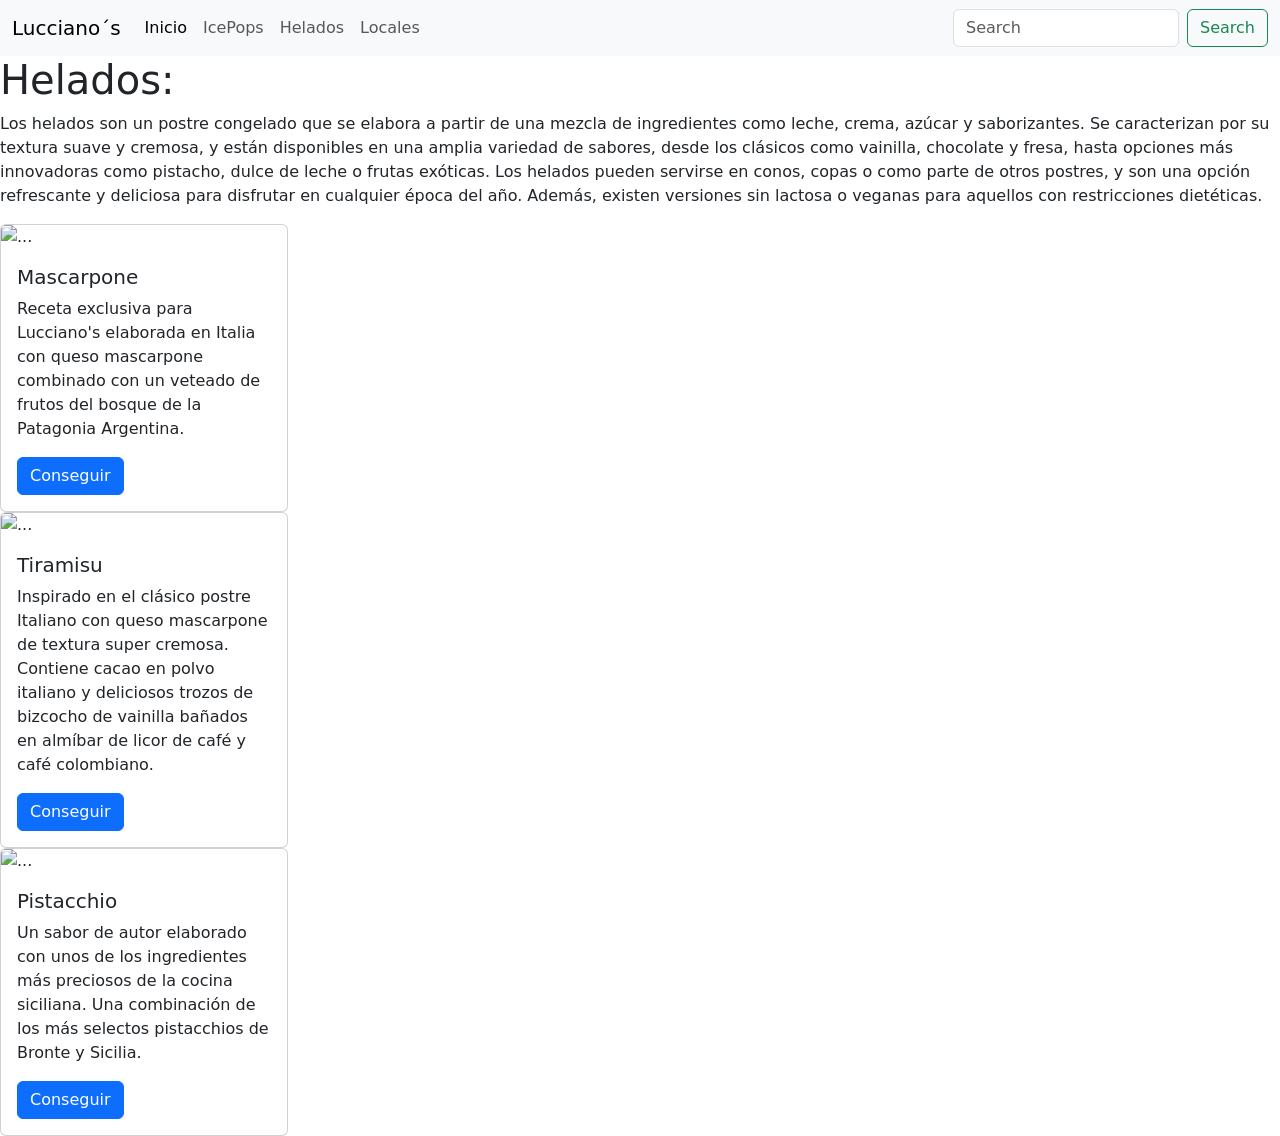
==== helados.html @ 324e9854 "Se crea la seccion de helados." ====
<!DOCTYPE html>
<html lang="en">

<head>
    <meta charset="UTF-8">
    <meta name="viewport" content="width=device-width, initial-scale=1.0">
    <title>Document</title>
    <link href="https://cdn.jsdelivr.net/npm/bootstrap@5.3.8/dist/css/bootstrap.min.css" rel="stylesheet"
        integrity="sha384-sRIl4kxILFvY47J16cr9ZwB07vP4J8+LH7qKQnuqkuIAvNWLzeN8tE5YBujZqJLB" crossorigin="anonymous">
</head>

<body>
    <nav class="navbar navbar-expand-lg bg-body-tertiary">
        <div class="container-fluid">
            <a class="navbar-brand" href="#">Lucciano´s
            </a>
            <button class="navbar-toggler" type="button" data-bs-toggle="collapse"
                data-bs-target="#navbarSupportedContent" aria-controls="navbarSupportedContent" aria-expanded="false"
                aria-label="Toggle navigation">
                <span class="navbar-toggler-icon"></span>
            </button>
            <div class="collapse navbar-collapse" id="navbarSupportedContent">
                <ul class="navbar-nav me-auto mb-2 mb-lg-0">
                    <li class="nav-item">
                        <a class="nav-link active" aria-current="page" href="index.html">Inicio</a>
                    </li>
                    <li class="nav-item">
                        <a class="nav-link" href="icepop.html">IcePops</a>
                    </li>
                    <li class="nav-item">
                        <a class="nav-link" href="helados.html">Helados</a>
                    </li>
                    <li class="nav-item">
                        <a class="nav-link" href="locales.html">Locales</a>
                    </li>
                </ul>
                <form class="d-flex" role="search">
                    <input class="form-control me-2" type="search" placeholder="Search" aria-label="Search" />
                    <button class="btn btn-outline-success" type="submit">Search</button>
                </form>
            </div>
        </div>
    </nav>
    <h1>Helados:</h1>
    <p>Los helados son un postre congelado que se elabora a partir de una mezcla de ingredientes como leche, crema, azúcar y saborizantes. Se caracterizan por su textura suave y cremosa, y están disponibles en una amplia variedad de sabores, desde los clásicos como vainilla, chocolate y fresa, hasta opciones más innovadoras como pistacho, dulce de leche o frutas exóticas. Los helados pueden servirse en conos, copas o como parte de otros postres, y son una opción refrescante y deliciosa para disfrutar en cualquier época del año. Además, existen versiones sin lactosa o veganas para aquellos con restricciones dietéticas.</p>
    <div class="card" style="width: 18rem;">
  <img src="https://encrypted-tbn0.gstatic.com/images?q=tbn:ANd9GcTCXc8l_9mXx23zBOphUFzwoc5sdgRFYlk-JF7QRTAJTw&s" class="card-img-top" alt="...">
  <div class="card-body">
    <h5 class="card-title">Mascarpone</h5>
    <p class="card-text">Receta exclusiva para Lucciano's elaborada en Italia con queso mascarpone combinado con un veteado de frutos del bosque de la Patagonia Argentina.</p>
    <a href="#" class="btn btn-primary">Conseguir</a>
  </div>
</div>
<div class="card" style="width: 18rem;">
  <img src="https://encrypted-tbn0.gstatic.com/images?q=tbn:ANd9GcR1fYKJ_u_uhxK6W2JG75LFstQd3sLCF6_WS_aeDAyxGQ&s=10" class="card-img-top" alt="...">
  <div class="card-body">
    <h5 class="card-title">Tiramisu</h5>
    <p class="card-text">Inspirado en el clásico postre Italiano con queso mascarpone de textura super cremosa. Contiene cacao en polvo italiano y deliciosos trozos de bizcocho de vainilla bañados en almíbar de licor de café y café colombiano.</p>
    <a href="#" class="btn btn-primary">Conseguir</a>
  </div>
</div>
<div class="card" style="width: 18rem;">
  <img src="https://encrypted-tbn0.gstatic.com/images?q=tbn:ANd9GcTUEud8KiigJOPyDyo9cNLH_kGyl0Nc-fKPH-b0zBn_Dw&s=10" class="card-img-top" alt="...">
  <div class="card-body">
    <h5 class="card-title">Pistacchio</h5>
    <p class="card-text">Un sabor de autor elaborado con unos de los ingredientes más preciosos de la cocina siciliana. Una combinación de los más selectos pistacchios de Bronte y Sicilia.</p>
    <a href="#" class="btn btn-primary">Conseguir</a>
  </div>
</div>

    <script src="https://cdn.jsdelivr.net/npm/bootstrap@5.3.8/dist/js/bootstrap.bundle.min.js"
        integrity="sha384-FKyoEForCGlyvwx9Hj09JcYn3nv7wiPVlz7YYwJrWVcXK/BmnVDxM+D2scQbITxI"
        crossorigin="anonymous"></script>
</body>

</html>
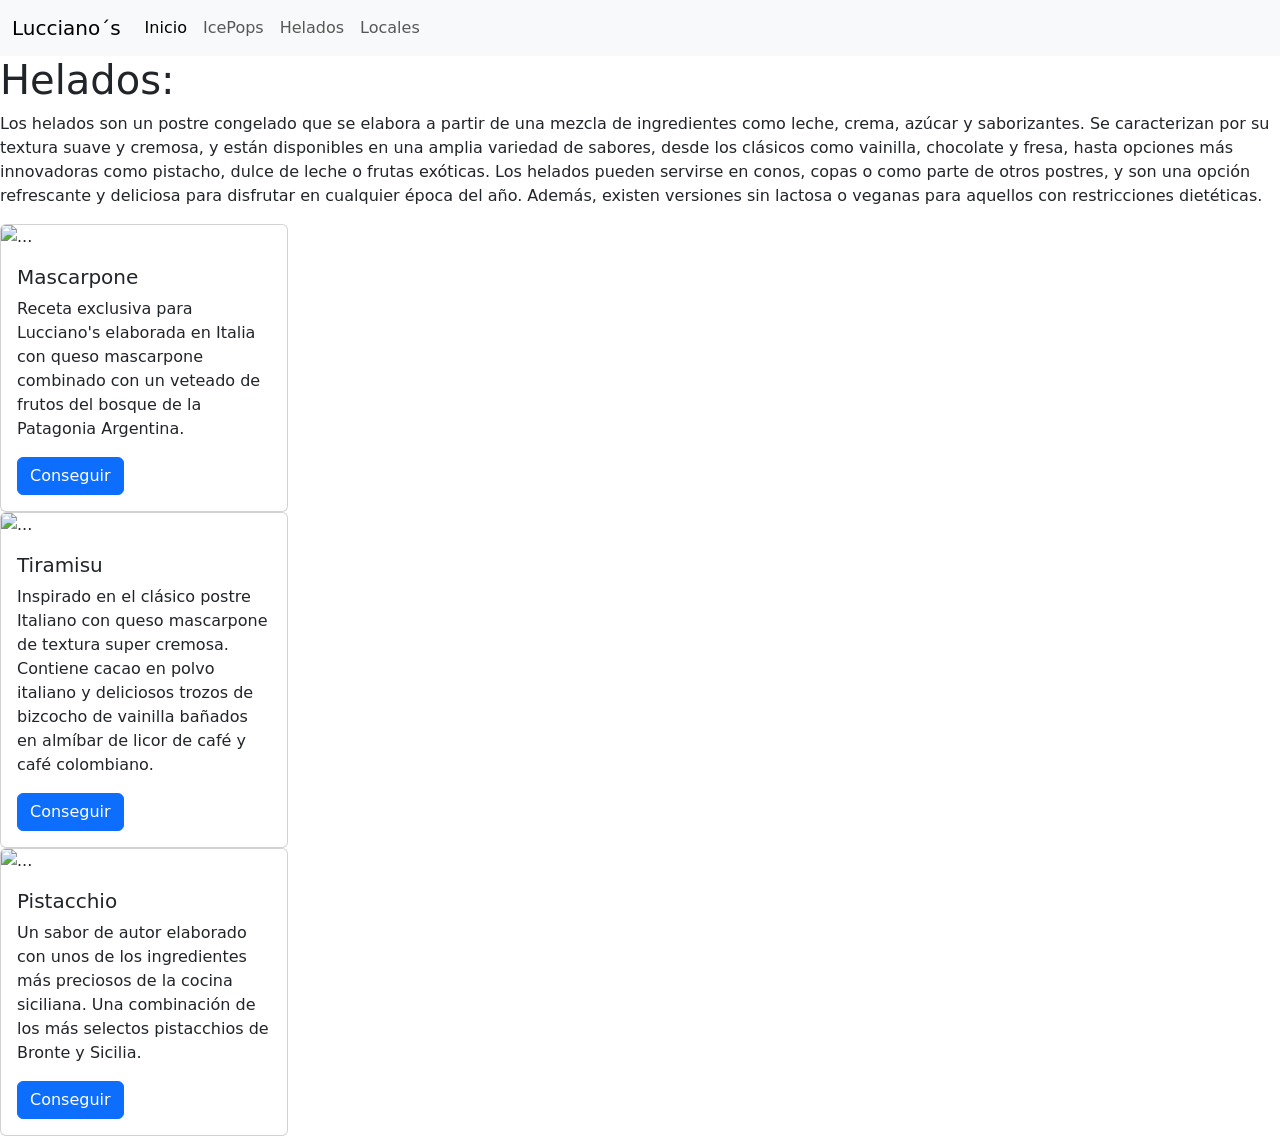
==== commit b02d929a: "Se elimina la barra de busqueda" ====
--- a/helados.html
+++ b/helados.html
@@ -34,39 +34,47 @@
                         <a class="nav-link" href="locales.html">Locales</a>
                     </li>
                 </ul>
-                <form class="d-flex" role="search">
-                    <input class="form-control me-2" type="search" placeholder="Search" aria-label="Search" />
-                    <button class="btn btn-outline-success" type="submit">Search</button>
-                </form>
             </div>
         </div>
     </nav>
     <h1>Helados:</h1>
-    <p>Los helados son un postre congelado que se elabora a partir de una mezcla de ingredientes como leche, crema, azúcar y saborizantes. Se caracterizan por su textura suave y cremosa, y están disponibles en una amplia variedad de sabores, desde los clásicos como vainilla, chocolate y fresa, hasta opciones más innovadoras como pistacho, dulce de leche o frutas exóticas. Los helados pueden servirse en conos, copas o como parte de otros postres, y son una opción refrescante y deliciosa para disfrutar en cualquier época del año. Además, existen versiones sin lactosa o veganas para aquellos con restricciones dietéticas.</p>
+    <p>Los helados son un postre congelado que se elabora a partir de una mezcla de ingredientes como leche, crema,
+        azúcar y saborizantes. Se caracterizan por su textura suave y cremosa, y están disponibles en una amplia
+        variedad de sabores, desde los clásicos como vainilla, chocolate y fresa, hasta opciones más innovadoras como
+        pistacho, dulce de leche o frutas exóticas. Los helados pueden servirse en conos, copas o como parte de otros
+        postres, y son una opción refrescante y deliciosa para disfrutar en cualquier época del año. Además, existen
+        versiones sin lactosa o veganas para aquellos con restricciones dietéticas.</p>
     <div class="card" style="width: 18rem;">
-  <img src="https://encrypted-tbn0.gstatic.com/images?q=tbn:ANd9GcTCXc8l_9mXx23zBOphUFzwoc5sdgRFYlk-JF7QRTAJTw&s" class="card-img-top" alt="...">
-  <div class="card-body">
-    <h5 class="card-title">Mascarpone</h5>
-    <p class="card-text">Receta exclusiva para Lucciano's elaborada en Italia con queso mascarpone combinado con un veteado de frutos del bosque de la Patagonia Argentina.</p>
-    <a href="#" class="btn btn-primary">Conseguir</a>
-  </div>
-</div>
-<div class="card" style="width: 18rem;">
-  <img src="https://encrypted-tbn0.gstatic.com/images?q=tbn:ANd9GcR1fYKJ_u_uhxK6W2JG75LFstQd3sLCF6_WS_aeDAyxGQ&s=10" class="card-img-top" alt="...">
-  <div class="card-body">
-    <h5 class="card-title">Tiramisu</h5>
-    <p class="card-text">Inspirado en el clásico postre Italiano con queso mascarpone de textura super cremosa. Contiene cacao en polvo italiano y deliciosos trozos de bizcocho de vainilla bañados en almíbar de licor de café y café colombiano.</p>
-    <a href="#" class="btn btn-primary">Conseguir</a>
-  </div>
-</div>
-<div class="card" style="width: 18rem;">
-  <img src="https://encrypted-tbn0.gstatic.com/images?q=tbn:ANd9GcTUEud8KiigJOPyDyo9cNLH_kGyl0Nc-fKPH-b0zBn_Dw&s=10" class="card-img-top" alt="...">
-  <div class="card-body">
-    <h5 class="card-title">Pistacchio</h5>
-    <p class="card-text">Un sabor de autor elaborado con unos de los ingredientes más preciosos de la cocina siciliana. Una combinación de los más selectos pistacchios de Bronte y Sicilia.</p>
-    <a href="#" class="btn btn-primary">Conseguir</a>
-  </div>
-</div>
+        <img src="https://encrypted-tbn0.gstatic.com/images?q=tbn:ANd9GcTCXc8l_9mXx23zBOphUFzwoc5sdgRFYlk-JF7QRTAJTw&s"
+            class="card-img-top" alt="...">
+        <div class="card-body">
+            <h5 class="card-title">Mascarpone</h5>
+            <p class="card-text">Receta exclusiva para Lucciano's elaborada en Italia con queso mascarpone combinado con
+                un veteado de frutos del bosque de la Patagonia Argentina.</p>
+            <a href="#" class="btn btn-primary">Conseguir</a>
+        </div>
+    </div>
+    <div class="card" style="width: 18rem;">
+        <img src="https://encrypted-tbn0.gstatic.com/images?q=tbn:ANd9GcR1fYKJ_u_uhxK6W2JG75LFstQd3sLCF6_WS_aeDAyxGQ&s=10"
+            class="card-img-top" alt="...">
+        <div class="card-body">
+            <h5 class="card-title">Tiramisu</h5>
+            <p class="card-text">Inspirado en el clásico postre Italiano con queso mascarpone de textura super cremosa.
+                Contiene cacao en polvo italiano y deliciosos trozos de bizcocho de vainilla bañados en almíbar de licor
+                de café y café colombiano.</p>
+            <a href="#" class="btn btn-primary">Conseguir</a>
+        </div>
+    </div>
+    <div class="card" style="width: 18rem;">
+        <img src="https://encrypted-tbn0.gstatic.com/images?q=tbn:ANd9GcTUEud8KiigJOPyDyo9cNLH_kGyl0Nc-fKPH-b0zBn_Dw&s=10"
+            class="card-img-top" alt="...">
+        <div class="card-body">
+            <h5 class="card-title">Pistacchio</h5>
+            <p class="card-text">Un sabor de autor elaborado con unos de los ingredientes más preciosos de la cocina
+                siciliana. Una combinación de los más selectos pistacchios de Bronte y Sicilia.</p>
+            <a href="#" class="btn btn-primary">Conseguir</a>
+        </div>
+    </div>
 
     <script src="https://cdn.jsdelivr.net/npm/bootstrap@5.3.8/dist/js/bootstrap.bundle.min.js"
         integrity="sha384-FKyoEForCGlyvwx9Hj09JcYn3nv7wiPVlz7YYwJrWVcXK/BmnVDxM+D2scQbITxI"
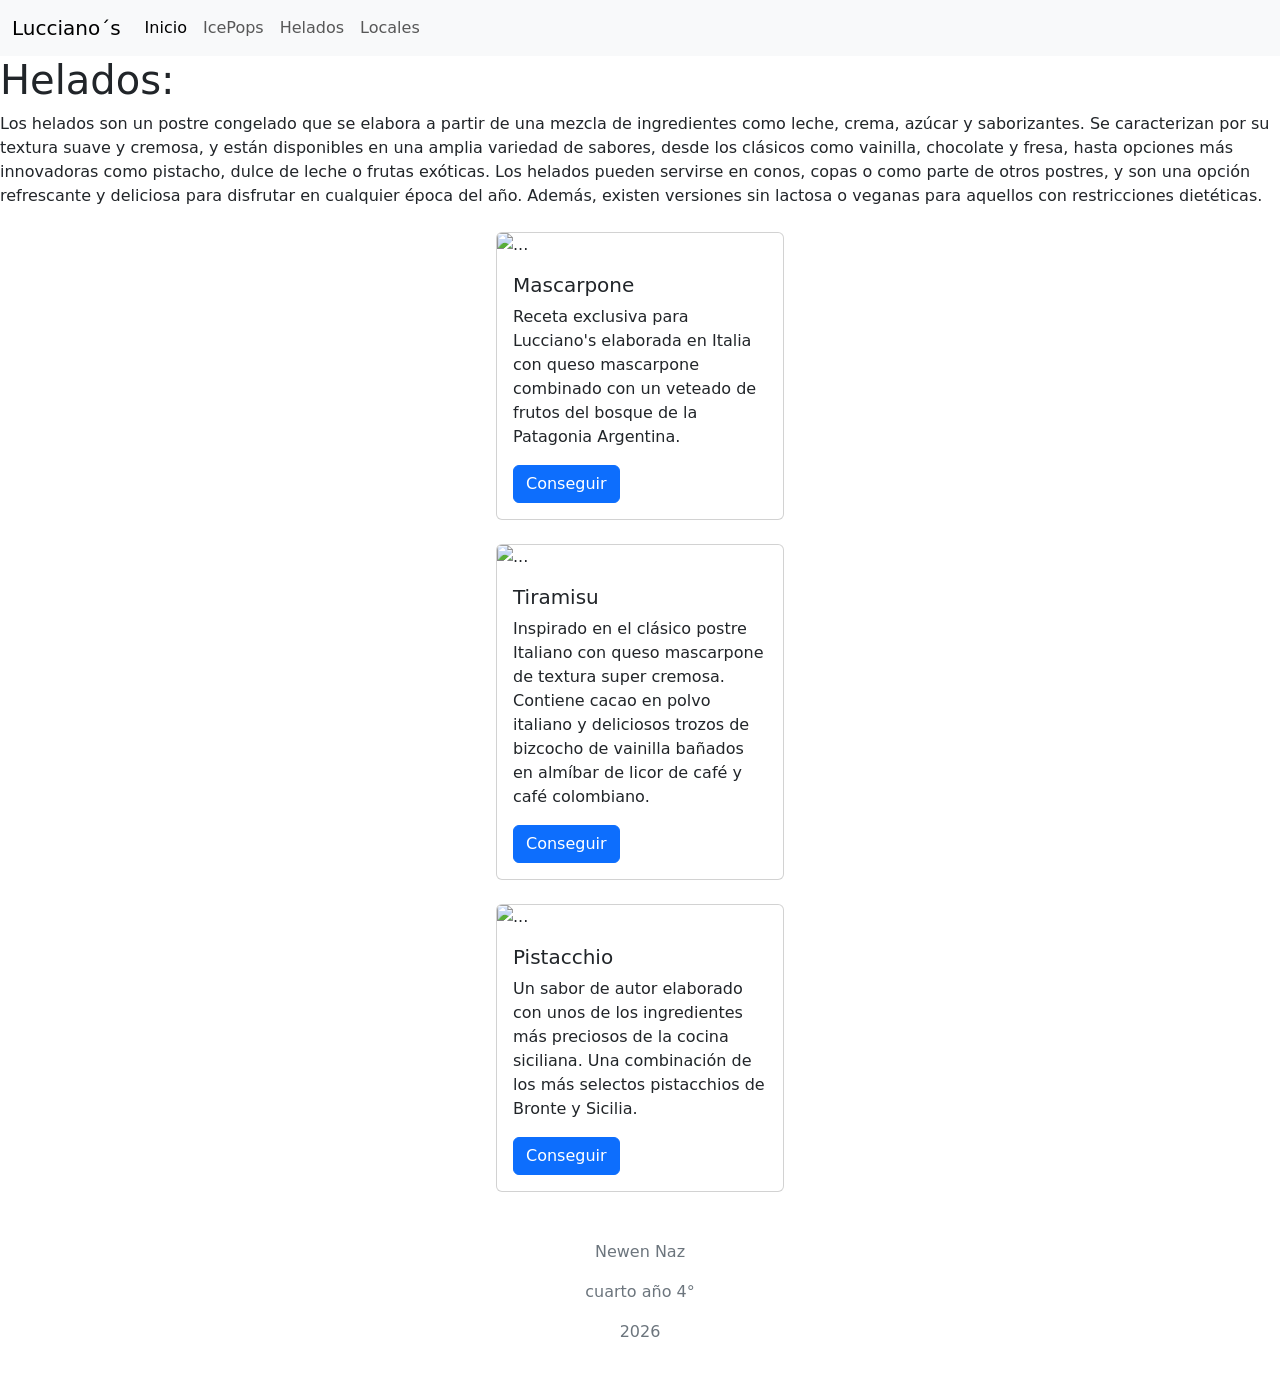
==== commit 74cf8ca3: "Ajustes de todas las imagenes" ====
--- a/helados.html
+++ b/helados.html
@@ -44,27 +44,35 @@
         pistacho, dulce de leche o frutas exóticas. Los helados pueden servirse en conos, copas o como parte de otros
         postres, y son una opción refrescante y deliciosa para disfrutar en cualquier época del año. Además, existen
         versiones sin lactosa o veganas para aquellos con restricciones dietéticas.</p>
-    <div class="card" style="width: 18rem;">
-        <img src="https://encrypted-tbn0.gstatic.com/images?q=tbn:ANd9GcTCXc8l_9mXx23zBOphUFzwoc5sdgRFYlk-JF7QRTAJTw&s"
-            class="card-img-top" alt="...">
-        <div class="card-body">
-            <h5 class="card-title">Mascarpone</h5>
-            <p class="card-text">Receta exclusiva para Lucciano's elaborada en Italia con queso mascarpone combinado con
-                un veteado de frutos del bosque de la Patagonia Argentina.</p>
-            <a href="#" class="btn btn-primary">Conseguir</a>
+    <div class="d-flex justify-content-center gap-4 my-4">
+        <div class="card" style="width: 18rem;">
+            <img src="https://encrypted-tbn0.gstatic.com/images?q=tbn:ANd9GcTCXc8l_9mXx23zBOphUFzwoc5sdgRFYlk-JF7QRTAJTw&s"
+                class="card-img-top" alt="...">
+            <div class="card-body">
+                <h5 class="card-title">Mascarpone</h5>
+                <p class="card-text">Receta exclusiva para Lucciano's elaborada en Italia con queso mascarpone combinado
+                    con
+                    un veteado de frutos del bosque de la Patagonia Argentina.</p>
+                <a href="#" class="btn btn-primary">Conseguir</a>
+            </div>
         </div>
     </div>
-    <div class="card" style="width: 18rem;">
-        <img src="https://encrypted-tbn0.gstatic.com/images?q=tbn:ANd9GcR1fYKJ_u_uhxK6W2JG75LFstQd3sLCF6_WS_aeDAyxGQ&s=10"
-            class="card-img-top" alt="...">
-        <div class="card-body">
-            <h5 class="card-title">Tiramisu</h5>
-            <p class="card-text">Inspirado en el clásico postre Italiano con queso mascarpone de textura super cremosa.
-                Contiene cacao en polvo italiano y deliciosos trozos de bizcocho de vainilla bañados en almíbar de licor
-                de café y café colombiano.</p>
-            <a href="#" class="btn btn-primary">Conseguir</a>
+    <div class="d-flex justify-content-center gap-4 my-4">
+        <div class="card" style="width: 18rem;">
+            <img src="https://encrypted-tbn0.gstatic.com/images?q=tbn:ANd9GcR1fYKJ_u_uhxK6W2JG75LFstQd3sLCF6_WS_aeDAyxGQ&s=10"
+                class="card-img-top" alt="...">
+            <div class="card-body">
+                <h5 class="card-title">Tiramisu</h5>
+                <p class="card-text">Inspirado en el clásico postre Italiano con queso mascarpone de textura super
+                    cremosa.
+                    Contiene cacao en polvo italiano y deliciosos trozos de bizcocho de vainilla bañados en almíbar de
+                    licor
+                    de café y café colombiano.</p>
+                <a href="#" class="btn btn-primary">Conseguir</a>
+            </div>
         </div>
     </div>
+    <div class="d-flex justify-content-center gap-4 my-4">
     <div class="card" style="width: 18rem;">
         <img src="https://encrypted-tbn0.gstatic.com/images?q=tbn:ANd9GcTUEud8KiigJOPyDyo9cNLH_kGyl0Nc-fKPH-b0zBn_Dw&s=10"
             class="card-img-top" alt="...">
@@ -75,7 +83,12 @@
             <a href="#" class="btn btn-primary">Conseguir</a>
         </div>
     </div>
-
+    </div>
+    <footer class="container text-center text-secondary my-5">
+        <p>Newen Naz</p>
+        <p>cuarto año 4°</p>
+        <p>2026</p>
+    </footer>
     <script src="https://cdn.jsdelivr.net/npm/bootstrap@5.3.8/dist/js/bootstrap.bundle.min.js"
         integrity="sha384-FKyoEForCGlyvwx9Hj09JcYn3nv7wiPVlz7YYwJrWVcXK/BmnVDxM+D2scQbITxI"
         crossorigin="anonymous"></script>
